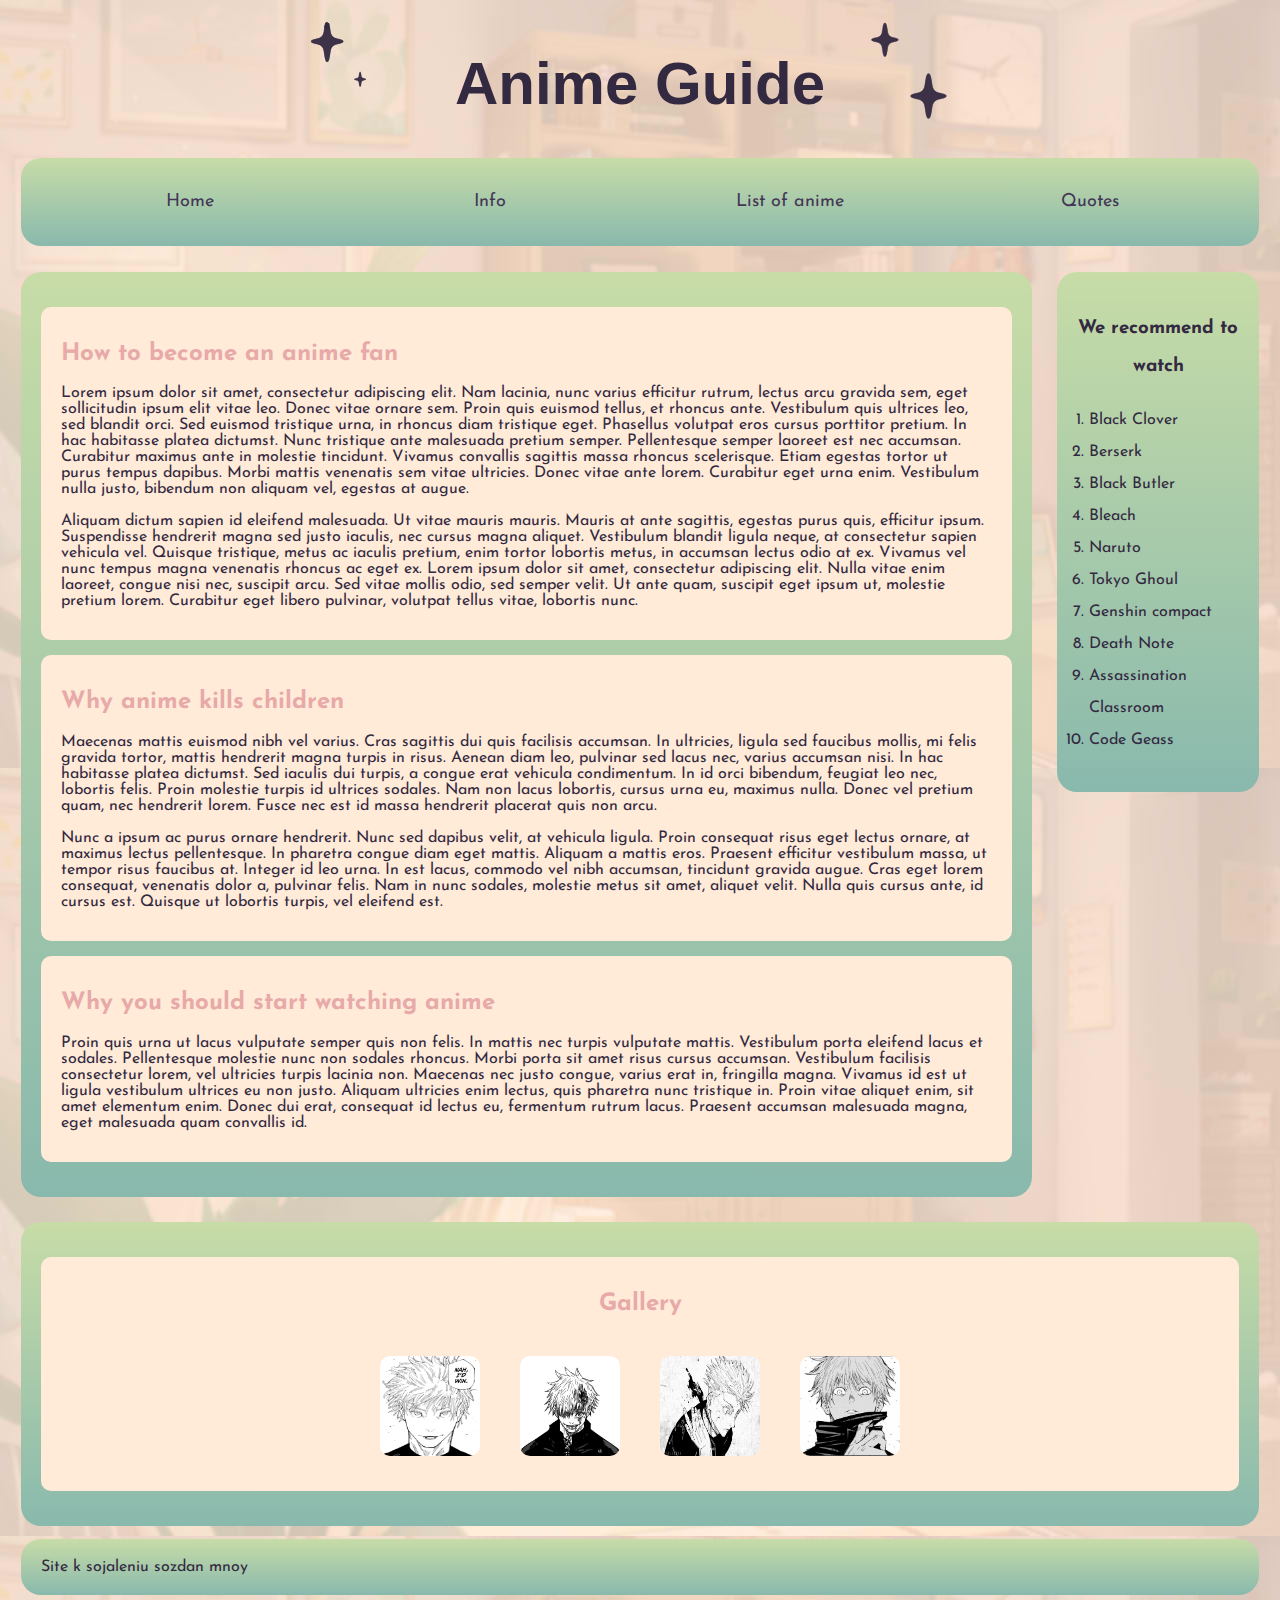
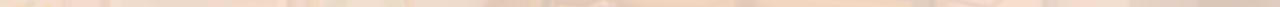
==== pages/index.html @ 12e43b63 "Initial commit" ====
<!DOCTYPE html>
<html lang="en">
<head>
    <meta charset="UTF-8">
    <meta name="viewport" content="width=device-width, initial-scale=1.0">
    <title>Document</title>
    <link rel="stylesheet" href="/css/styles.css">
    <link rel="stylesheet"
          href="https://fonts.googleapis.com/css?family=Josefin+Sans">
    <link href="https://fonts.cdnfonts.com/css/soligant" rel="stylesheet">
                
</head>
<body>
    <header>
        <div class="stars">
            <img src="/img/stars.png" alt="">
        </div> 
            <h1>Anime Guide</h1>
        <nav class="back">
            <ul>
                <li><a href="#">Home</a></li>
                <li><a href="/pages/info.html" target="_blank">Info</a></li>
                <li><a href="/pages/anime_list.html" target="_blank">List of anime</a></li>
                <li><a href="/pages/quotes.html">Quotes</a></li>
            </ul>
        </nav> 
    </header>
    <main>
        <div class="main-cont">
            <section class="back">
                <article>
                    <h2>How to become an anime fan</h2>
                    <p>Lorem ipsum dolor sit amet, consectetur adipiscing elit. Nam lacinia, nunc varius efficitur rutrum, lectus arcu gravida sem, eget sollicitudin ipsum elit vitae leo. Donec vitae ornare sem. Proin quis euismod tellus, et rhoncus ante. Vestibulum quis ultrices leo, sed blandit orci. Sed euismod tristique urna, in rhoncus diam tristique eget. Phasellus volutpat eros cursus porttitor pretium. In hac habitasse platea dictumst. Nunc tristique ante malesuada pretium semper. Pellentesque semper laoreet est nec accumsan. Curabitur maximus ante in molestie tincidunt. Vivamus convallis sagittis massa rhoncus scelerisque. Etiam egestas tortor ut purus tempus dapibus. Morbi mattis venenatis sem vitae ultricies. Donec vitae ante lorem. Curabitur eget urna enim. Vestibulum nulla justo, bibendum non aliquam vel, egestas at augue.</p>
                    <p>Aliquam dictum sapien id eleifend malesuada. Ut vitae mauris mauris. Mauris at ante sagittis, egestas purus quis, efficitur ipsum. Suspendisse hendrerit magna sed justo iaculis, nec cursus magna aliquet. Vestibulum blandit ligula neque, at consectetur sapien vehicula vel. Quisque tristique, metus ac iaculis pretium, enim tortor lobortis metus, in accumsan lectus odio at ex. Vivamus vel nunc tempus magna venenatis rhoncus ac eget ex. Lorem ipsum dolor sit amet, consectetur adipiscing elit. Nulla vitae enim laoreet, congue nisi nec, suscipit arcu. Sed vitae mollis odio, sed semper velit. Ut ante quam, suscipit eget ipsum ut, molestie pretium lorem. Curabitur eget libero pulvinar, volutpat tellus vitae, lobortis nunc.</p>
                </article>
    
                <article>
                    <h2>Why anime kills children</h2>
                    <p>Maecenas mattis euismod nibh vel varius. Cras sagittis dui quis facilisis accumsan. In ultricies, ligula sed faucibus mollis, mi felis gravida tortor, mattis hendrerit magna turpis in risus. Aenean diam leo, pulvinar sed lacus nec, varius accumsan nisi. In hac habitasse platea dictumst. Sed iaculis dui turpis, a congue erat vehicula condimentum. In id orci bibendum, feugiat leo nec, lobortis felis. Proin molestie turpis id ultrices sodales. Nam non lacus lobortis, cursus urna eu, maximus nulla. Donec vel pretium quam, nec hendrerit lorem. Fusce nec est id massa hendrerit placerat quis non arcu.</p>                
                    <p>Nunc a ipsum ac purus ornare hendrerit. Nunc sed dapibus velit, at vehicula ligula. Proin consequat risus eget lectus ornare, at maximus lectus pellentesque. In pharetra congue diam eget mattis. Aliquam a mattis eros. Praesent efficitur vestibulum massa, ut tempor risus faucibus at. Integer id leo urna. In est lacus, commodo vel nibh accumsan, tincidunt gravida augue. Cras eget lorem consequat, venenatis dolor a, pulvinar felis. Nam in nunc sodales, molestie metus sit amet, aliquet velit. Nulla quis cursus ante, id cursus est. Quisque ut lobortis turpis, vel eleifend est.</p>
                </article>
    
                <article>
                    <h2>Why you should start watching anime</h2>
                        <p>Proin quis urna ut lacus vulputate semper quis non felis. In mattis nec turpis vulputate mattis. Vestibulum porta eleifend lacus et sodales. Pellentesque molestie nunc non sodales rhoncus. Morbi porta sit amet risus cursus accumsan. Vestibulum facilisis consectetur lorem, vel ultricies turpis lacinia non. Maecenas nec justo congue, varius erat in, fringilla magna. Vivamus id est ut ligula vestibulum ultrices eu non justo. Aliquam ultricies enim lectus, quis pharetra nunc tristique in. Proin vitae aliquet enim, sit amet elementum enim. Donec dui erat, consequat id lectus eu, fermentum rutrum lacus. Praesent accumsan malesuada magna, eget malesuada quam convallis id.</p>
                </article>          
            </section>
            <aside class="back">
                <h3>We recommend to watch</h3>
                <ol class="animelist">
                    <li>Black Clover</li>
                    <li>Berserk</li>
                    <li>Black Butler</li>
                    <li>Bleach</li>
                    <li>Naruto</li>
                    <li>Tokyo Ghoul</li>
                    <li>Genshin compact</li>
                    <li>Death Note</li>
                    <li>Assassination Classroom</li>
                    <li>Code Geass</li>
                </ol>
            </aside>
        </div>
        
        <section class="gallery back">
            <article>
                <h2>Gallery</h2>
                <div class="images">
                    <img src="/img/gallery/gojo-2.jpg" alt="">
                    <img src="/img/gallery/gojo-insane.jpg" alt="">
                    <img src="/img/gallery/gojo-4.jpg" alt="">
                    <img src="/img/gallery/gojo-3.jpg" alt="">

                  
                </div>
                
            </article>

        </section>
        
    </main>
    <footer class="back">
        <CREDIT>Site k sojaleniu sozdan mnoy </CREDIT>
    </footer>   
   
</body>
</html>
---- css/styles.css ----
@import url(/css/global.css);

/* 
* HEADER
*/
.stars {
  height: 1px;
  background-position: center;
  display: flex;
  flex-flow: row wrap;
  align-items: center;
  justify-content: center;
}

nav ul {
  list-style-type: none;
  display:flex;

  /* Чтобы убрать стиль, который накладывает браузер */
  padding-left: 0;
}


nav li {
  flex: 1;
  text-align: center;
}

/* 
* MAIN SECTION
*/

.main-cont {
  display: flex;
}
section {
  flex: 6;
}

/* 
* GALLERY SECTION
*/

.gallery h2 {
  text-align: center;
  /* color: #332941; */
}

.gallery img {
  margin: 20px;
  width: 100px;
  height: 100px;
  border-radius: 10%;
}

.gallery img:hover {
  transition-duration: 0.6s;
  transform: scale(1.2);
}

.images {
  display: flex;

  flex-flow: row wrap;

  align-items: center;
  align-content: center;
  justify-content: center;
}

/* 
* ASIDE
*/
aside {
  flex: 1;
  text-align: center;
  line-height: 2;

  height: 100%;
}
.animelist li {
  text-align: left;
  margin-left: -1.8em;
}

/* 
* FOOTER
*/
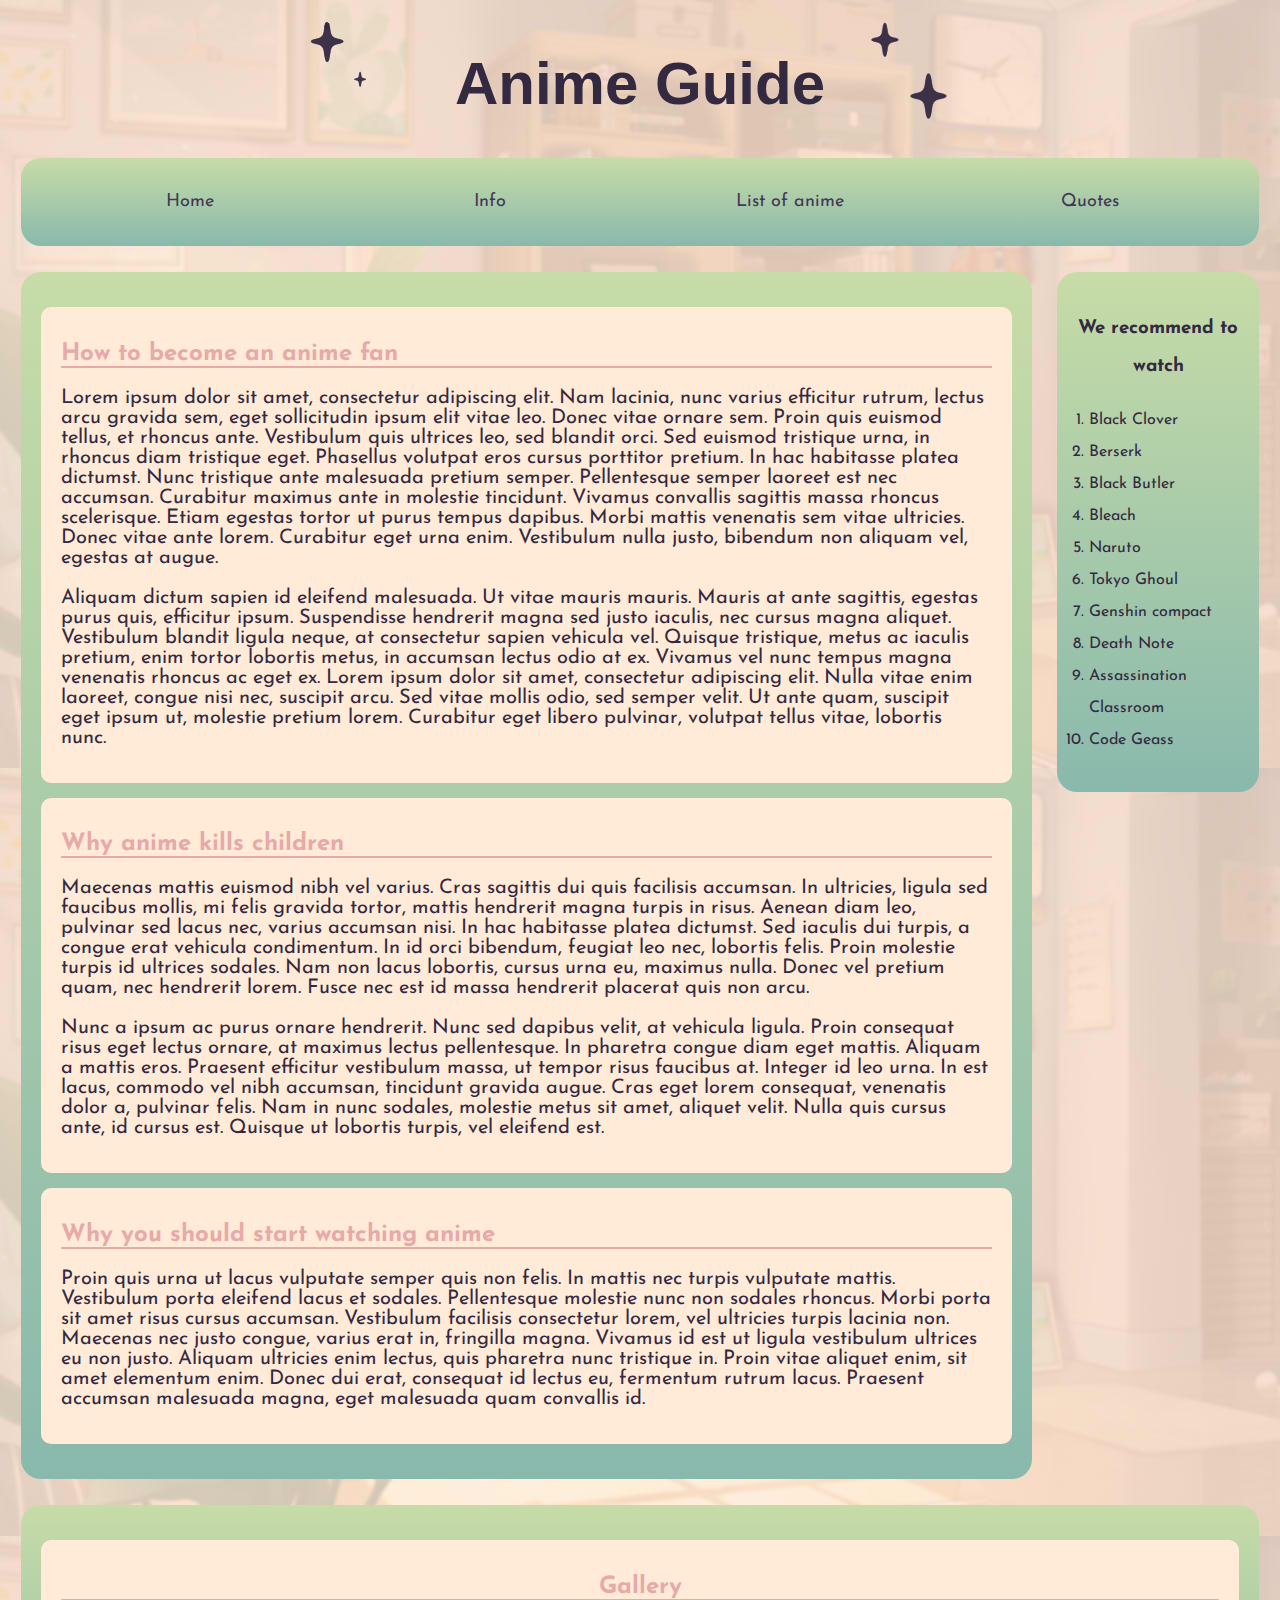
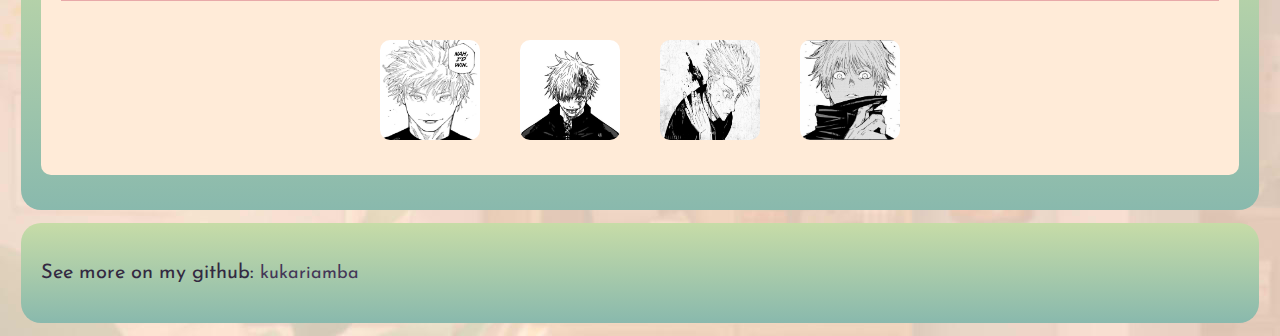
==== commit fcf2eef1: "minor changes" ====
--- a/pages/index.html
+++ b/pages/index.html
@@ -1,87 +1,147 @@
 <!DOCTYPE html>
 <html lang="en">
-<head>
-    <meta charset="UTF-8">
-    <meta name="viewport" content="width=device-width, initial-scale=1.0">
+  <head>
+    <meta charset="UTF-8" />
+    <meta name="viewport" content="width=device-width, initial-scale=1.0" />
     <title>Document</title>
-    <link rel="stylesheet" href="/css/styles.css">
-    <link rel="stylesheet"
-          href="https://fonts.googleapis.com/css?family=Josefin+Sans">
-    <link href="https://fonts.cdnfonts.com/css/soligant" rel="stylesheet">
-                
-</head>
-<body>
+    <link rel="stylesheet" href="/css/styles.css" />
+    <link
+      rel="stylesheet"
+      href="https://fonts.googleapis.com/css?family=Josefin+Sans"
+    />
+    <link href="https://fonts.cdnfonts.com/css/soligant" rel="stylesheet" />
+  </head>
+  <body>
     <header>
-        <div class="stars">
-            <img src="/img/stars.png" alt="">
-        </div> 
-            <h1>Anime Guide</h1>
-        <nav class="back">
-            <ul>
-                <li><a href="#">Home</a></li>
-                <li><a href="/pages/info.html" target="_blank">Info</a></li>
-                <li><a href="/pages/anime_list.html" target="_blank">List of anime</a></li>
-                <li><a href="/pages/quotes.html">Quotes</a></li>
-            </ul>
-        </nav> 
+      <div class="stars">
+        <img src="/img/stars.png" alt="" />
+      </div>
+      <h1>Anime Guide</h1>
+      <nav class="back">
+        <ul>
+          <li><a href="#">Home</a></li>
+          <li><a href="/pages/info.html">Info</a></li>
+          <li>
+            <a href="/pages/anime_list.html">List of anime</a>
+          </li>
+          <li><a href="/pages/quotes.html">Quotes</a></li>
+        </ul>
+      </nav>
     </header>
     <main>
-        <div class="main-cont">
-            <section class="back">
-                <article>
-                    <h2>How to become an anime fan</h2>
-                    <p>Lorem ipsum dolor sit amet, consectetur adipiscing elit. Nam lacinia, nunc varius efficitur rutrum, lectus arcu gravida sem, eget sollicitudin ipsum elit vitae leo. Donec vitae ornare sem. Proin quis euismod tellus, et rhoncus ante. Vestibulum quis ultrices leo, sed blandit orci. Sed euismod tristique urna, in rhoncus diam tristique eget. Phasellus volutpat eros cursus porttitor pretium. In hac habitasse platea dictumst. Nunc tristique ante malesuada pretium semper. Pellentesque semper laoreet est nec accumsan. Curabitur maximus ante in molestie tincidunt. Vivamus convallis sagittis massa rhoncus scelerisque. Etiam egestas tortor ut purus tempus dapibus. Morbi mattis venenatis sem vitae ultricies. Donec vitae ante lorem. Curabitur eget urna enim. Vestibulum nulla justo, bibendum non aliquam vel, egestas at augue.</p>
-                    <p>Aliquam dictum sapien id eleifend malesuada. Ut vitae mauris mauris. Mauris at ante sagittis, egestas purus quis, efficitur ipsum. Suspendisse hendrerit magna sed justo iaculis, nec cursus magna aliquet. Vestibulum blandit ligula neque, at consectetur sapien vehicula vel. Quisque tristique, metus ac iaculis pretium, enim tortor lobortis metus, in accumsan lectus odio at ex. Vivamus vel nunc tempus magna venenatis rhoncus ac eget ex. Lorem ipsum dolor sit amet, consectetur adipiscing elit. Nulla vitae enim laoreet, congue nisi nec, suscipit arcu. Sed vitae mollis odio, sed semper velit. Ut ante quam, suscipit eget ipsum ut, molestie pretium lorem. Curabitur eget libero pulvinar, volutpat tellus vitae, lobortis nunc.</p>
-                </article>
-    
-                <article>
-                    <h2>Why anime kills children</h2>
-                    <p>Maecenas mattis euismod nibh vel varius. Cras sagittis dui quis facilisis accumsan. In ultricies, ligula sed faucibus mollis, mi felis gravida tortor, mattis hendrerit magna turpis in risus. Aenean diam leo, pulvinar sed lacus nec, varius accumsan nisi. In hac habitasse platea dictumst. Sed iaculis dui turpis, a congue erat vehicula condimentum. In id orci bibendum, feugiat leo nec, lobortis felis. Proin molestie turpis id ultrices sodales. Nam non lacus lobortis, cursus urna eu, maximus nulla. Donec vel pretium quam, nec hendrerit lorem. Fusce nec est id massa hendrerit placerat quis non arcu.</p>                
-                    <p>Nunc a ipsum ac purus ornare hendrerit. Nunc sed dapibus velit, at vehicula ligula. Proin consequat risus eget lectus ornare, at maximus lectus pellentesque. In pharetra congue diam eget mattis. Aliquam a mattis eros. Praesent efficitur vestibulum massa, ut tempor risus faucibus at. Integer id leo urna. In est lacus, commodo vel nibh accumsan, tincidunt gravida augue. Cras eget lorem consequat, venenatis dolor a, pulvinar felis. Nam in nunc sodales, molestie metus sit amet, aliquet velit. Nulla quis cursus ante, id cursus est. Quisque ut lobortis turpis, vel eleifend est.</p>
-                </article>
-    
-                <article>
-                    <h2>Why you should start watching anime</h2>
-                        <p>Proin quis urna ut lacus vulputate semper quis non felis. In mattis nec turpis vulputate mattis. Vestibulum porta eleifend lacus et sodales. Pellentesque molestie nunc non sodales rhoncus. Morbi porta sit amet risus cursus accumsan. Vestibulum facilisis consectetur lorem, vel ultricies turpis lacinia non. Maecenas nec justo congue, varius erat in, fringilla magna. Vivamus id est ut ligula vestibulum ultrices eu non justo. Aliquam ultricies enim lectus, quis pharetra nunc tristique in. Proin vitae aliquet enim, sit amet elementum enim. Donec dui erat, consequat id lectus eu, fermentum rutrum lacus. Praesent accumsan malesuada magna, eget malesuada quam convallis id.</p>
-                </article>          
-            </section>
-            <aside class="back">
-                <h3>We recommend to watch</h3>
-                <ol class="animelist">
-                    <li>Black Clover</li>
-                    <li>Berserk</li>
-                    <li>Black Butler</li>
-                    <li>Bleach</li>
-                    <li>Naruto</li>
-                    <li>Tokyo Ghoul</li>
-                    <li>Genshin compact</li>
-                    <li>Death Note</li>
-                    <li>Assassination Classroom</li>
-                    <li>Code Geass</li>
-                </ol>
-            </aside>
-        </div>
-        
-        <section class="gallery back">
-            <article>
-                <h2>Gallery</h2>
-                <div class="images">
-                    <img src="/img/gallery/gojo-2.jpg" alt="">
-                    <img src="/img/gallery/gojo-insane.jpg" alt="">
-                    <img src="/img/gallery/gojo-4.jpg" alt="">
-                    <img src="/img/gallery/gojo-3.jpg" alt="">
+      <div class="main-cont">
+        <section class="back">
+          <article>
+            <h2>How to become an anime fan</h2>
+            <p>
+              Lorem ipsum dolor sit amet, consectetur adipiscing elit. Nam
+              lacinia, nunc varius efficitur rutrum, lectus arcu gravida sem,
+              eget sollicitudin ipsum elit vitae leo. Donec vitae ornare sem.
+              Proin quis euismod tellus, et rhoncus ante. Vestibulum quis
+              ultrices leo, sed blandit orci. Sed euismod tristique urna, in
+              rhoncus diam tristique eget. Phasellus volutpat eros cursus
+              porttitor pretium. In hac habitasse platea dictumst. Nunc
+              tristique ante malesuada pretium semper. Pellentesque semper
+              laoreet est nec accumsan. Curabitur maximus ante in molestie
+              tincidunt. Vivamus convallis sagittis massa rhoncus scelerisque.
+              Etiam egestas tortor ut purus tempus dapibus. Morbi mattis
+              venenatis sem vitae ultricies. Donec vitae ante lorem. Curabitur
+              eget urna enim. Vestibulum nulla justo, bibendum non aliquam vel,
+              egestas at augue.
+            </p>
+            <p>
+              Aliquam dictum sapien id eleifend malesuada. Ut vitae mauris
+              mauris. Mauris at ante sagittis, egestas purus quis, efficitur
+              ipsum. Suspendisse hendrerit magna sed justo iaculis, nec cursus
+              magna aliquet. Vestibulum blandit ligula neque, at consectetur
+              sapien vehicula vel. Quisque tristique, metus ac iaculis pretium,
+              enim tortor lobortis metus, in accumsan lectus odio at ex. Vivamus
+              vel nunc tempus magna venenatis rhoncus ac eget ex. Lorem ipsum
+              dolor sit amet, consectetur adipiscing elit. Nulla vitae enim
+              laoreet, congue nisi nec, suscipit arcu. Sed vitae mollis odio,
+              sed semper velit. Ut ante quam, suscipit eget ipsum ut, molestie
+              pretium lorem. Curabitur eget libero pulvinar, volutpat tellus
+              vitae, lobortis nunc.
+            </p>
+          </article>
 
-                  
-                </div>
-                
-            </article>
+          <article>
+            <h2>Why anime kills children</h2>
+            <p>
+              Maecenas mattis euismod nibh vel varius. Cras sagittis dui quis
+              facilisis accumsan. In ultricies, ligula sed faucibus mollis, mi
+              felis gravida tortor, mattis hendrerit magna turpis in risus.
+              Aenean diam leo, pulvinar sed lacus nec, varius accumsan nisi. In
+              hac habitasse platea dictumst. Sed iaculis dui turpis, a congue
+              erat vehicula condimentum. In id orci bibendum, feugiat leo nec,
+              lobortis felis. Proin molestie turpis id ultrices sodales. Nam non
+              lacus lobortis, cursus urna eu, maximus nulla. Donec vel pretium
+              quam, nec hendrerit lorem. Fusce nec est id massa hendrerit
+              placerat quis non arcu.
+            </p>
+            <p>
+              Nunc a ipsum ac purus ornare hendrerit. Nunc sed dapibus velit, at
+              vehicula ligula. Proin consequat risus eget lectus ornare, at
+              maximus lectus pellentesque. In pharetra congue diam eget mattis.
+              Aliquam a mattis eros. Praesent efficitur vestibulum massa, ut
+              tempor risus faucibus at. Integer id leo urna. In est lacus,
+              commodo vel nibh accumsan, tincidunt gravida augue. Cras eget
+              lorem consequat, venenatis dolor a, pulvinar felis. Nam in nunc
+              sodales, molestie metus sit amet, aliquet velit. Nulla quis cursus
+              ante, id cursus est. Quisque ut lobortis turpis, vel eleifend est.
+            </p>
+          </article>
 
+          <article>
+            <h2>Why you should start watching anime</h2>
+            <p>
+              Proin quis urna ut lacus vulputate semper quis non felis. In
+              mattis nec turpis vulputate mattis. Vestibulum porta eleifend
+              lacus et sodales. Pellentesque molestie nunc non sodales rhoncus.
+              Morbi porta sit amet risus cursus accumsan. Vestibulum facilisis
+              consectetur lorem, vel ultricies turpis lacinia non. Maecenas nec
+              justo congue, varius erat in, fringilla magna. Vivamus id est ut
+              ligula vestibulum ultrices eu non justo. Aliquam ultricies enim
+              lectus, quis pharetra nunc tristique in. Proin vitae aliquet enim,
+              sit amet elementum enim. Donec dui erat, consequat id lectus eu,
+              fermentum rutrum lacus. Praesent accumsan malesuada magna, eget
+              malesuada quam convallis id.
+            </p>
+          </article>
         </section>
-        
+        <aside class="back">
+          <h3>We recommend to watch</h3>
+          <ol class="animelist">
+            <li>Black Clover</li>
+            <li>Berserk</li>
+            <li>Black Butler</li>
+            <li>Bleach</li>
+            <li>Naruto</li>
+            <li>Tokyo Ghoul</li>
+            <li>Genshin compact</li>
+            <li>Death Note</li>
+            <li>Assassination Classroom</li>
+            <li>Code Geass</li>
+          </ol>
+        </aside>
+      </div>
+
+      <section class="gallery back">
+        <article>
+          <h2>Gallery</h2>
+          <div class="images">
+            <img src="/img/gallery/gojo-2.jpg" alt="" />
+            <img src="/img/gallery/gojo-insane.jpg" alt="" />
+            <img src="/img/gallery/gojo-4.jpg" alt="" />
+            <img src="/img/gallery/gojo-3.jpg" alt="" />
+          </div>
+        </article>
+      </section>
     </main>
     <footer class="back">
-        <CREDIT>Site k sojaleniu sozdan mnoy </CREDIT>
-    </footer>   
-   
-</body>
-</html> +      <CREDIT
+        ><p>See more on my github: <a href="#">kukariamba</a></p>
+      </CREDIT>
+    </footer>
+  </body>
+</html>
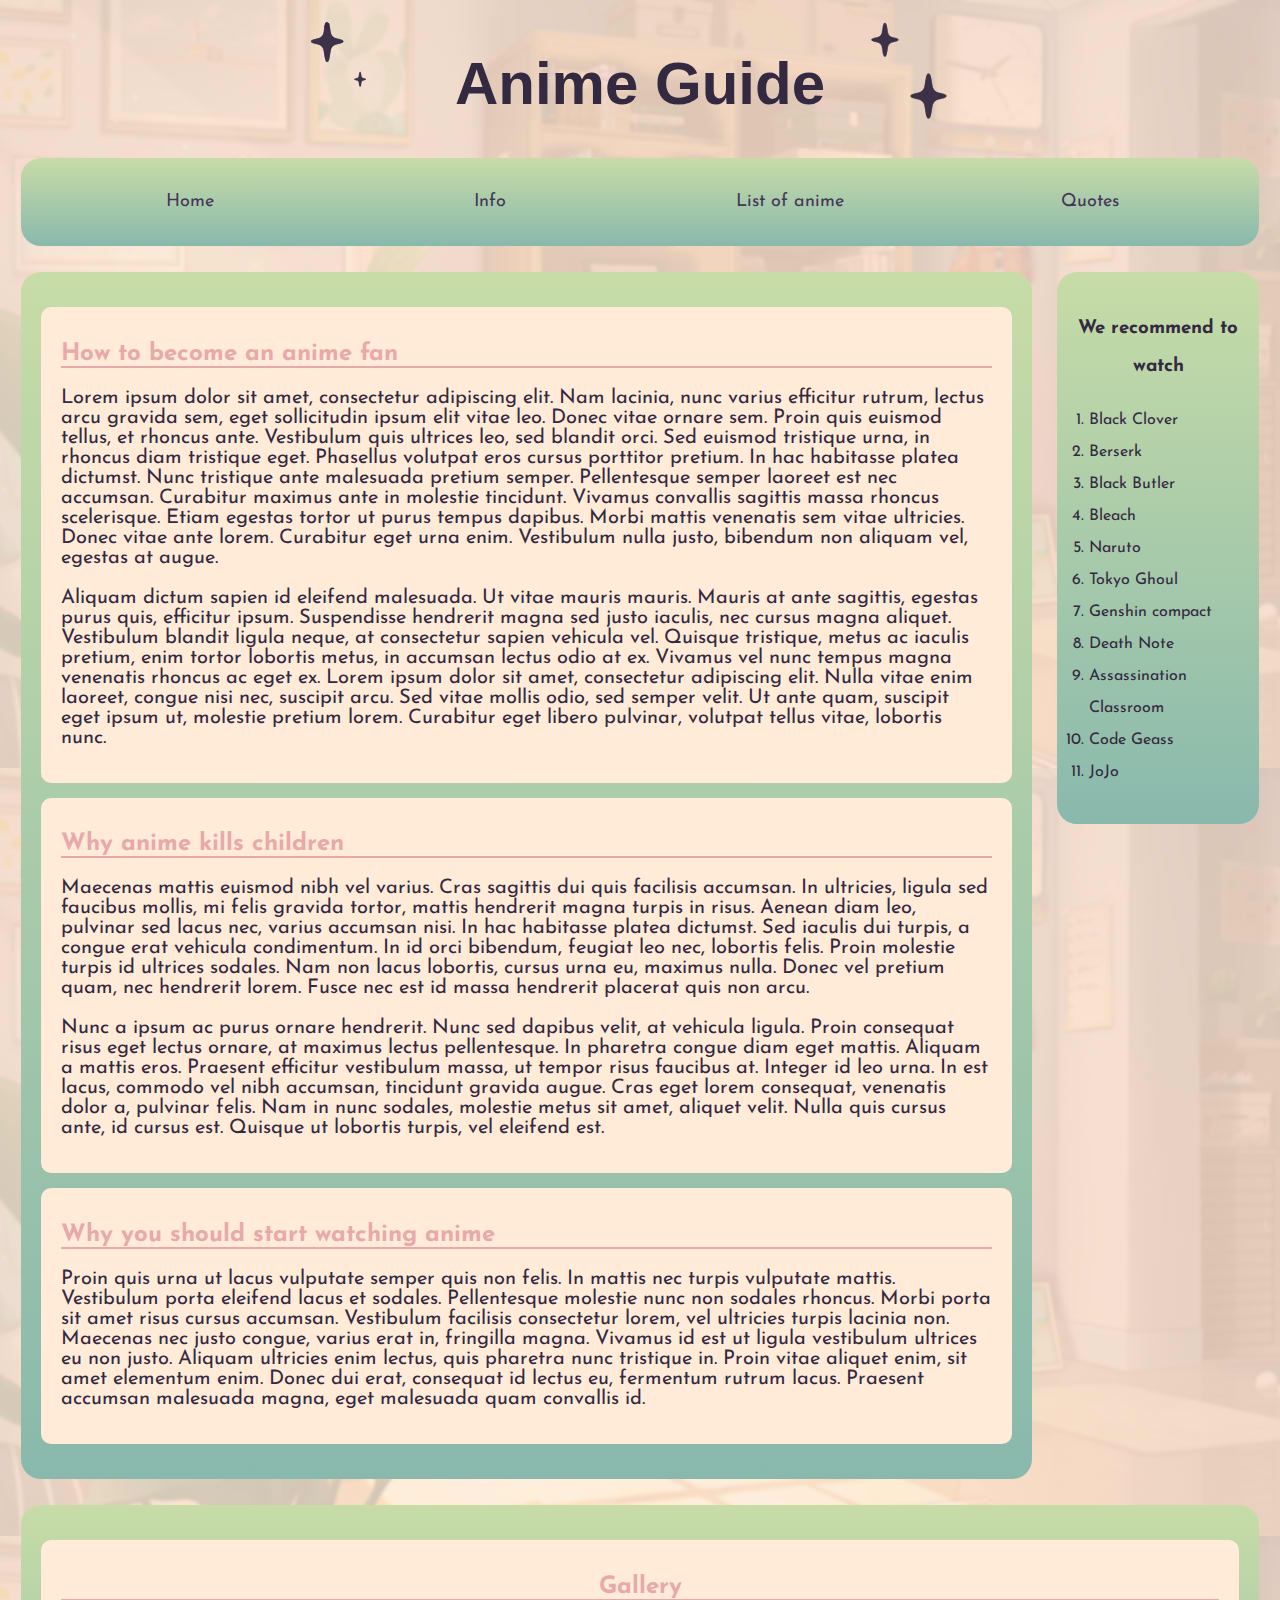
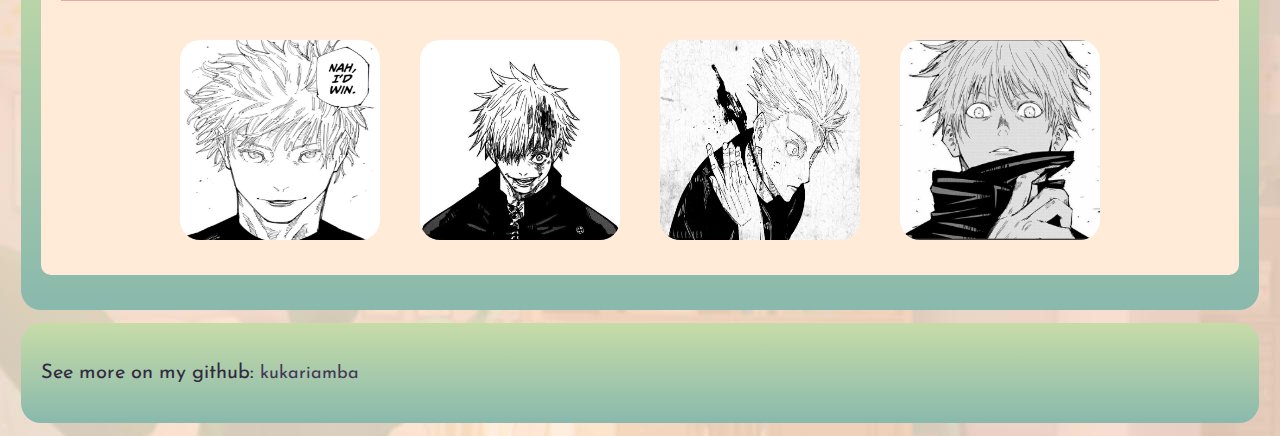
==== commit 9fc7d0c9: "add quotes page" ====
--- a/pages/index.html
+++ b/pages/index.html
@@ -5,11 +5,6 @@
     <meta name="viewport" content="width=device-width, initial-scale=1.0" />
     <title>Document</title>
     <link rel="stylesheet" href="/css/styles.css" />
-    <link
-      rel="stylesheet"
-      href="https://fonts.googleapis.com/css?family=Josefin+Sans"
-    />
-    <link href="https://fonts.cdnfonts.com/css/soligant" rel="stylesheet" />
   </head>
   <body>
     <header>
@@ -122,6 +117,7 @@
             <li>Death Note</li>
             <li>Assassination Classroom</li>
             <li>Code Geass</li>
+            <li>JoJo</li>
           </ol>
         </aside>
       </div>
--- a/css/styles.css
+++ b/css/styles.css
@@ -5,12 +5,19 @@
 */
 .stars {
   height: 1px;
-  background-position: center;
   display: flex;
   flex-flow: row wrap;
   align-items: center;
   justify-content: center;
 }
+
+/* header{
+
+  background-image: url(/img/stars.png);
+  background-size: 550px 110px;
+  background-position: top;
+  background-repeat: no-repeat;
+} */
 
 nav ul {
   list-style-type: none;
@@ -48,8 +55,8 @@
 
 .gallery img {
   margin: 20px;
-  width: 100px;
-  height: 100px;
+  width: 200px;
+  height: 200px;
   border-radius: 10%;
 }
 
